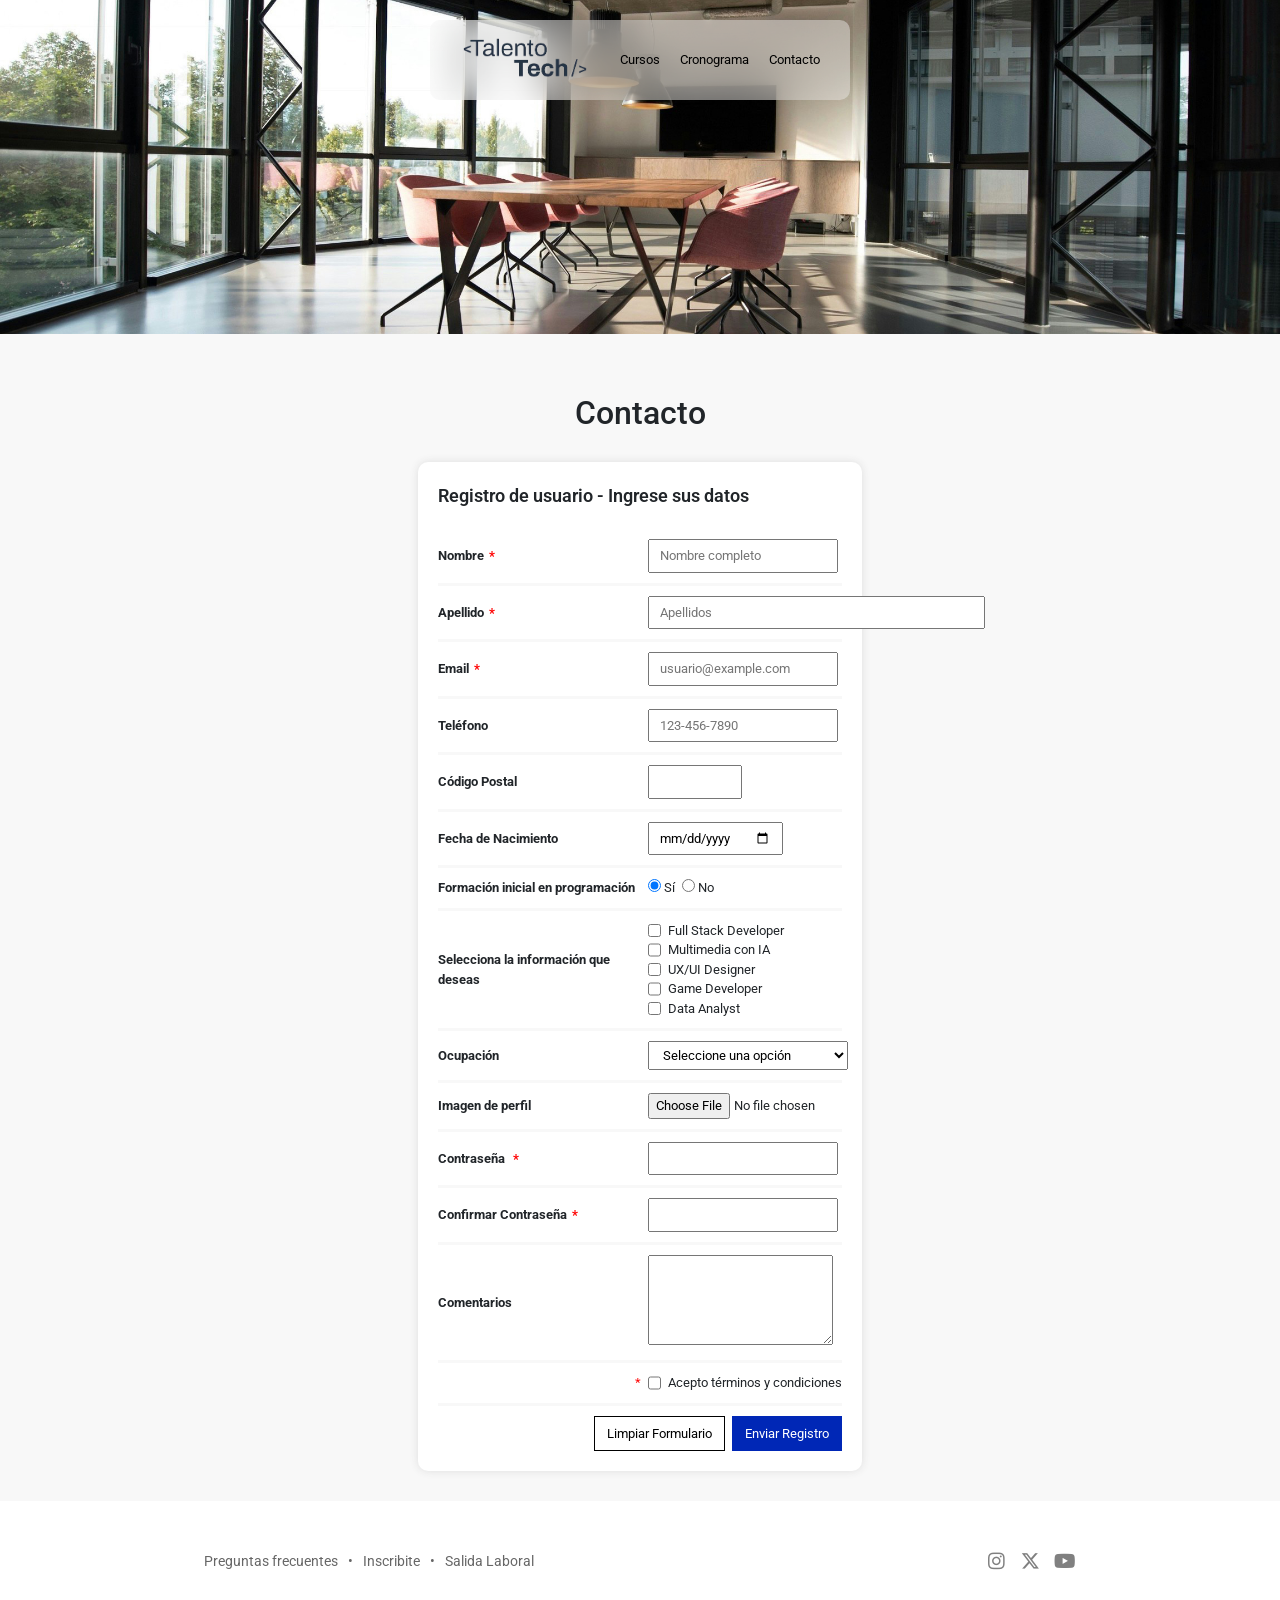
==== contacto.html @ c447886d "Preentrega proyecto TalentoTech comisión 26126 Ludmila Pereyra" ====
<!DOCTYPE html>
<html lang="en">
<head>
    <meta charset="UTF-8">
    <meta name="viewport" content="width=device-width, initial-scale=1.0">
    <title>Talento Tech - Homepage</title>
    
    <!-- Favicon -->
    <link rel="shortcut icon" href="favicon.ico" type="image/x-icon">
    <link rel="icon" type="image/svg+xml" href="favicon.svg">
    <link rel="apple-touch-icon" href="apple-touch-icon.png">
    
    <!-- FONTS -->
    <link rel="preconnect" href="https://fonts.googleapis.com">
    <link rel="preconnect" href="https://fonts.gstatic.com" crossorigin>
    <link rel="stylesheet" href="https://fonts.googleapis.com/css2?family=Roboto:ital,wght@0,100..900;1,100..900&display=swap">
    
    <!-- FONT AWSOME -->
    <link rel="stylesheet" type="text/css" href="css/font-awesome.css">

    <link rel="stylesheet" href="https://cdn.jsdelivr.net/npm/bootstrap-icons@1.10.3/font/bootstrap-icons.css">

    <!-- Bootstrap 5 -->
    <link href="https://cdn.jsdelivr.net/npm/bootstrap@5.3.8/dist/css/bootstrap.min.css" rel="stylesheet"
    integrity="sha384-sRIl4kxILFvY47J16cr9ZwB07vP4J8+LH7qKQnuqkuIAvNWLzeN8tE5YBujZqJLB" crossorigin="anonymous">

    <!-- CSS del proyecto -->
    <link rel="stylesheet" type="text/css" href="css/styles.css">
</head>

<body>
    <header class="header">
      <a href="./index.html"><img class="logo" src="images/logo.png" alt="Talento Tech" /></a>
        <button id="abrir" class="abrir-menu"><i class="bi bi-list"></i></button>
        <nav class="nav" id="nav">
            <button class="cerrar-menu" id="cerrar"><i class="bi bi-x"></i></button>
            <ul>
                <li><a href="./cursos.html">Cursos</a></li>
                <li><a href="./cronograma.html">Cronograma</a></li>
                <li><a href="./contacto.html">Contacto</a></li>
            </ul>
        </nav>
    </header>

    <main>

    <img class="foto-inicial" src="images/inicial-wide.jpg" alt="Oficinas Talento Tech">
    <h2>Contacto</h2>
        <section>
            <div class="contacto">
                
                <form action="#" method="POST">
                    <fieldset>
                        <legend>Registro de usuario - Ingrese sus datos</legend>
                        <table class="form">
                            <tr>
                                <th>
                                    <label for="nombres">Nombre</label><span class="required">*</span>
                                </th>
                                <td>
                                    <input type="text" id="nombres" name="nomb" placeholder="Nombre completo" minlength="3" maxlength="30" required>
                                </td>
                            </tr>
                            <tr>
                                <th>
                                    <label for="apellidos">Apellido</label><span class="required">*</span>
                                </th>
                                <td>
                                    <input type="text" id="apellidos" name="apell" placeholder="Apellidos" size="40" minlength="3" maxlength="30" required>
                                </td>
                            </tr>
                            <tr>
                                <th>
                                    <label for="email">Email</label><span class="required">*</span>
                                </th>
                                <td>
                                    <input type="email" id="email" name="email" placeholder="usuario@example.com" title="Formato de correo inválido" required>
                                </td>
                            </tr>
                            <tr>
                                <th>
                                    <label for="telefono">Teléfono</label>
                                </th>
                                <td>
                                    <input type="tel" id="telefono" name="tel" placeholder="123-456-7890" pattern="[0-9]{3}-[0-9]{3}-[0-9]{4}" title="Formato requerido: 123-456-7890">
                                </td>
                            </tr>
                            <tr>
                                <th>
                                    <label for="postal">Código Postal</label>
                                </th>
                                <td>
                                    <input type="number" id="postal" name="postal" min="1000" max="99999">
                                </td>
                            </tr>
                            <tr>
                                <th>
                                    <label for="nacimiento">Fecha de Nacimiento</label>
                                </th>
                                <td>
                                    <input type="date" id="nacimiento" name="nacimiento">
                                </td>
                            </tr>
                            <tr>
                                <th>
                                    <label>Formación inicial en programación</label>
                                </th>
                                <td class="flex">
                                    <label for="opcion1_radio">
                                        <input type="radio" name="formacion" id="opcion1_radio" value="si" checked> Sí
                                    </label>
                                    <label for="opcion2_radio">
                                        <input type="radio" name="formacion" id="opcion2_radio" value="no"> No
                                    </label>
                                </td>
                            </tr>
                            <tr>
                                <th>
                                    <label>Selecciona la información que deseas</label>
                                </th>
                                <td>
                                    <div class="flex">
                                        <input type="checkbox" id="check_full_stack" name="info[]" value="Full Stack Developer">
                                        <label for="check_deportes">Full Stack Developer</label>
                                    </div>

                                    <div class="flex">
                                        <input type="checkbox" id="check_multimedia_ia" name="info[]" value="Multimedia con IA">
                                        <label for="check_cocina">Multimedia con IA</label>
                                    </div>

                                    <div class="flex">
                                        <input type="checkbox" id="check_ux_iu" name="info[]" value="UX/UI Designer">
                                        <label for="check_info">UX/UI Designer</label>
                                    </div>

                                    <div class="flex">
                                        <input type="checkbox" id="check_game_developer" name="info[]" value="Game Developer">
                                        <label for="check_info">Game Developer</label>
                                    </div>

                                    <div class="flex">
                                        <input type="checkbox" id="check_data_analyst" name="info[]" value="Data Analyst">
                                        <label for="check_info">Data Analyst</label>
                                    </div>

                                </td>
                            </tr>
                            <tr>
                                <th>
                                    <label for="ocupacion">Ocupación</label>
                                </th>
                                <td>
                                    <select name="ocupa" id="ocupacion">
                                        <option value="" disabled selected>Seleccione una opción</option>
                                        <optgroup label="Estudia">
                                            <option value="est_abogado">Estudiante de Informática</option>
                                            <option value="est_ingeniero">Estudiante de Ingeniería</option>
                                        </optgroup>
                                        <optgroup label="Trabaja">
                                            <option value="abogado">Informático</option>
                                            <option value="ingeniero">Ingeniero</option>
                                        </optgroup>
                                    </select>
                                </td>
                            </tr>
                            <tr>
                                <th>
                                    <label for="imagen">Imagen de perfil</label>
                                </th>
                                <td>
                                    <input type="file" accept="image/*" id="imagen" name="imagen">
                                </td>
                            </tr>
                            <tr>
                                <th>
                                    <label for="pass">Contraseña</label> <span class="required">*</span>
                                </th>
                                <td>                   
                                    <input type="password" id="pass" name="pass" minlength="8" required> 
                                </td>
                            </tr>
                            <tr>
                                <th>
                                    <label for="pass_confirm">Confirmar Contraseña</label><span class="required">*</span>
                                </th>
                                <td>
                                    <input type="password" id="pass_confirm" name="pass_confirm" minlength="8" required>
                                </td>
                            </tr>
                            <tr>
                                <th>
                                    <label for="descripcion">Comentarios</label>
                                </th>
                                <td>
                                    <textarea name="descripcion" id="descripcion" style="width: 100%;" rows="4"></textarea>
                                </td>
                            </tr>
                            <tr>
                                <td class="legal flex"><span class="required">*</span>
                                    <input type="checkbox" name="terminos" id="terminos" required>
                                    <label for="terminos">Acepto términos y condiciones</label>
                                </td>
                            </tr>
                            <tr>
                                <td class="actions flex">
                                    <button type="reset">Limpiar Formulario</button>
                                    <button type="submit">Enviar Registro</button>
                                </td>
                            </tr>
                        </table>
                    </fieldset>
                </form>

            </div>
    </section>
    </main>

    <footer>
        <div class="container">
            <div class="links">
                <ul>
                    <li><a href="" title="Preguntas frecuentes">Preguntas frecuentes</a></li>
                    <li><a href="" title="Inscribite">Inscribite</a></li>
                    <li><a href="" title="Salida Laboral">Salida Laboral</a></li>
                </ul>
            </div>
            <div class="redes">
            <i class="fa-brands fa-instagram"></i><i class="fa-brands fa-x-twitter"></i><i class="fa-brands fa-youtube"></i>
            </div>
        </div>
    </footer>
    
</body>
 
  <script  type="text/javascript"  src="js/script.js"></script>
</html>
---- css/styles.css ----
/* reset */
*{margin:0;padding:0;box-sizing: border-box;}
ul{
  padding:0;
  li{list-style: none;}
}

body{
  background:#f8f8f8; font-family: "Roboto", sans-serif;
  font-optical-sizing: auto;
  font-weight:400;
  font-style: normal;
  font-size:13px
}

.header {
  position: fixed;
  top: 20px;
  left: 50%;
  transform: translateX(-50%) translateY(0);
  opacity: 1;
  z-index: 1000;
  display: flex;
  align-items: center;
  width: fit-content;
  height: 80px;
  padding: 0 30px;
  border-radius: 10px;
  box-sizing: border-box;
  background: rgba(255, 255, 255, 0.4);
  backdrop-filter: blur(24px);

  transition: 
    transform 0.4s cubic-bezier(0.22, 1, 0.36, 1),
    opacity 0.3s ease,
    backdrop-filter 0.3s ease,
    background 0.3s ease;

  .logo{width:130px;margin:10px 30px 10px 0;display:inline-block}

  .abrir-menu,
  .cerrar-menu {
      display: none;
  }

  nav{color:#000;
    ul{
      display: flex;
      gap:20px;
      height:60px;
      line-height:60px;
      justify-content: center;
      margin:0;
      li{
        list-style: none;display:flex;align-items: center;
        a{color:#000;text-decoration: none;
          line-height: 25px;
          display: inline-block;
          &:after{
            content:"";
            display: block;
            height:1px;
            width:0;
            background:#000;
            transition: all ease-in-out 0.25s;
          }
          &:hover{
          &:after{
            width:100%;
          }
        }
      }
      }
    }
  }

}

/* desaparece cuando empieza scroll */
.header.hide {
  transform: translateX(-50%) translateY(-20px);
  opacity: 0;
}

/* reaparece fijo con blur */
.header.scrolled {
  transform: translateX(-50%) translateY(0);
  opacity: 1;
  box-shadow:0 10px 15px -3px rgba(0,0,0,.1),0 4px 6px -4px rgba(0,0,0,.1)

}



/* elementos de formulario */
input, textarea, select{padding:5px 10px;
  &[type="file"]{padding:0}
}
form{
  background:#fff;
  width:fit-content;
  border-radius:10px;
  box-shadow: 0 0 8px #dedede;
  padding:20px;
  margin:0 auto;
  legend{
    margin-bottom:20px;
    font-size:18px;
    font-weight: 600;
  }
  table{
    tr{
      display: flex;
      gap:10px;
      align-items: center;
      padding:10px 0;
      border-bottom:3px solid #f8f8f8;
      &:last-child{
        border:none;padding-bottom: 0;
      }
      th{flex:0 0 200px;}
      .required{color:red;margin-left:5px}
      .actions{
        justify-content: flex-end;
      }
      .legal{
        justify-content: flex-end;
      }
      .flex{
        display:flex;
        gap:7px;
        width:100%;
      }
    }
  }
}
button{
  border:1px solid #000;
  background:#fff;
  padding:7px 12px;
  &[type="submit"]{
    color:#fff;
    border-color:#0027b6;
    background:#0027b6}
}

section{width: 70%;margin: 30px auto;}
.card-container{
  margin: 30px auto;display:flex;flex-wrap: wrap;justify-content:center;
  .card {
    opacity: 0;
    transform: translateY(16px); /* movimiento sutil */
    transition:
    transform 0.5s cubic-bezier(0.22, 1, 0.36, 1),
    opacity 0.4s ease;
    will-change: opacity, transform;
    min-height: 150px;
    background: #fff;
    border-radius:2%;
    padding: 20px;
    flex:0 0 calc(33.3333333% - 20px);
    margin:10px;
    box-sizing: border-box;
    box-shadow: 1px 1px 11px #dddddd;
        transition: all ease-in-out 0.25s;
      &:hover{
        translate: 0 -3px;
        transition: all ease-in-out 0.25s;
      }
      img{width: 100%;margin-bottom:10px}
      h4{color:#0027b6;margin-bottom:5px}
      p{
        font-weight: 300;font-size:14px;line-height:20px;line-clamp: 3;-webkit-line-clamp: 3;
        &.bajada{font-size:15px;font-weight:400;color:#000;margin-bottom: 10px;;}
      }
      button{
        color:#fff;
        background: #0027b6; 
        text-transform:uppercase;
        font-size: 11px;
        font-weight: 600;
        letter-spacing: 0.5px;
        padding:15px 20px;
        margin:20px 0 0;
        border:none;
        border-radius:7px;
        cursor: pointer;
        transition: all ease-in-out 0.25s;
        &:hover{
          background:#001d86;
          transition: all ease-in-out 0.25s;
        }
      }
  }
  &.cursos{
    .card{flex:0 0 100%}
  }
}

.card.visible {
  opacity: 1;
  transform: translateY(0);
}
.foto-inicial{width:100%;display:block;margin-bottom: 60px;}
video{margin-bottom:50px;display:block}

.cronograma{
  line-height: 25px;
  margin:50px 0;
  .curso{
    .td{background:#fff;}
  }
  .semana, .horario, .curso, .contenido{
    display:grid;
    font-size:13px;
    padding:0;
    gap:4px;
     .td, .th{
      padding:7px 10px;
      
    }
  }
  .semana, .contenido{
    grid-template-columns:100px repeat(5, 1fr);
  }
  .horario{
    flex:0 0 100px;
    text-align: right;
    .th{background:none}    
  }
  .th{
    font-weight: 600;
    text-transform: uppercase;
    font-size: 12px;
  }
}

h1{text-align: center;margin:50px auto; font-weight: 500;}
h2{text-align: center;margin:20px auto; font-weight: 500;}
h3{text-align: left;margin:0 auto 20px; font-weight: 500; font-size:20px}
h4{font-weight: 500;}

footer{
  background: #fff;
  padding:50px 0;
  .container{
    margin:0 auto;
    width:70%;
    display: flex;
    justify-content: space-between;
    .redes{display: flex;gap:10px;}
    ul{
      display: flex;
      flex-direction: row;
      margin:0;
      li{
        a{
          text-decoration:none;
          color:#666;
          font-size:14px;
          line-height: 20px;
          &:after{
            content:"•";margin:0 10px;
          }
        }
        &:last-child{
          a{
          &:after{content:none}
          }
        }
      }
    }
    .redes{
      .fa-brands{
        font-size:19px;
        &:before{color:gray}
      }
    }
  }
}



@media (max-width:1200px){
  section{width: 90%;}

  .card-container{
    .card {
      flex:0 0 calc(50% - 20px)
    }
  }

}


/* moblie */
@media (max-width:767px){

  .header{
    top:10px;width:95%;height:100px;
    justify-content: space-between;
    flex-direction: row-reverse;
    transform:none;
    padding:0 20px;
    left:2.5%;
    &.scrolled, &.hide{transform: none;opacity:1}

    .logo{margin-right: 0;}

    .abrir-menu,
    .cerrar-menu {
    display: block;
    border: 0;
    font-size: 1.25rem;
    background-color: transparent;
    cursor: pointer;
    padding:0
    }

    .abrir-menu {
    color: #1c1c1c;
    }

    .cerrar-menu {
    color: #ececec;
    }

    .nav {
      opacity: 0;
      visibility: hidden;
      display: flex;
      flex-direction: column;
      align-items: start;
      gap: 1rem;
      position: absolute;
      width:100%;
      height:calc(100vh - 20px);
      border-radius: 10px;
      top: 0;
      right: 0;
      bottom: 0;
      background-color: #1c1c1c;
      padding: 2rem;
      box-shadow: 0 0 0 100vmax rgba(0, 0, 0, .5);
      transition: all ease-in-out 0.25s;
      &.visible {
        opacity: 1;
        visibility: visible;
        transition: all ease-in-out 0.25s;
      }

      ul{
      flex-direction: column;
      align-items: start;
      height:unset;
        li a {
        color: #ecececec;
        }
      }
    }
  }

  section{width: 95%;}
  .card-container{
    .card{flex:0 0 100%;margin: 10px 0}
  }

  .cronograma{
    overflow:auto;
    .th, .td{min-width: 100px;}
  }

  form{
    width:95%;
    table, td{
      width:100%;
      tr{flex-direction: column;
        align-items: flex-start;
        th{flex:unset}
        input, select, textarea{
          width:100%;
          &[type="checkbox"]{width:unset}
        }
        .actions{justify-content: space-between;
          button{flex:1}
        }
      }
    }
  }

  footer{
    .container{
      padding:0;width:90%;
      ul{
        flex-direction: column;
        li{
          a{
            line-height: 24px;
            &:after{content:none}
          }
        }
      }
    }
  }

}
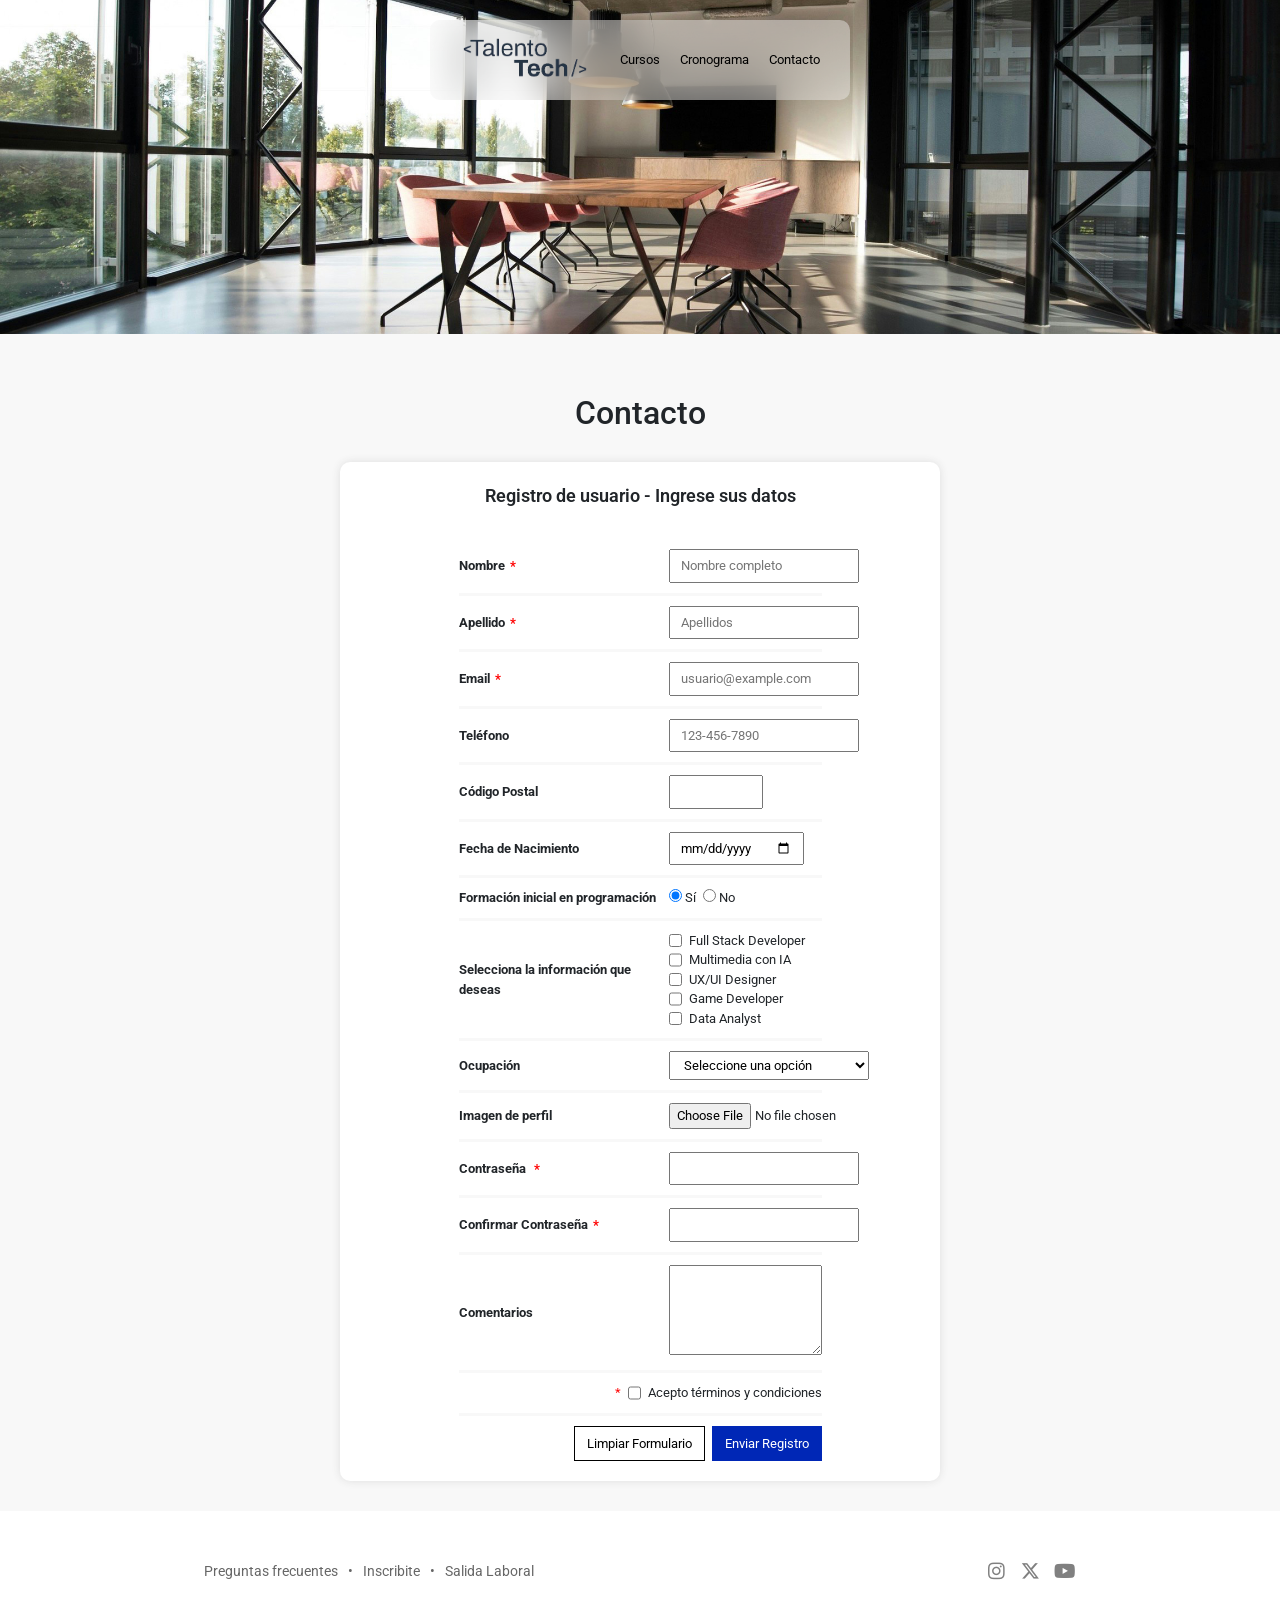
==== commit d1aba22f: "ajuste en formulario" ====
--- a/contacto.html
+++ b/contacto.html
@@ -66,7 +66,7 @@
                                     <label for="apellidos">Apellido</label><span class="required">*</span>
                                 </th>
                                 <td>
-                                    <input type="text" id="apellidos" name="apell" placeholder="Apellidos" size="40" minlength="3" maxlength="30" required>
+                                    <input type="text" id="apellidos" name="apell" placeholder="Apellidos" minlength="3" maxlength="30" required>
                                 </td>
                             </tr>
                             <tr>
--- a/css/styles.css
+++ b/css/styles.css
@@ -99,16 +99,19 @@
 form{
   background:#fff;
   width:fit-content;
+  min-width: 600px;
   border-radius:10px;
   box-shadow: 0 0 8px #dedede;
   padding:20px;
   margin:0 auto;
   legend{
-    margin-bottom:20px;
+    margin-bottom:30px;
     font-size:18px;
     font-weight: 600;
+    text-align: center;
   }
   table{
+    margin: auto;
     tr{
       display: flex;
       gap:10px;
